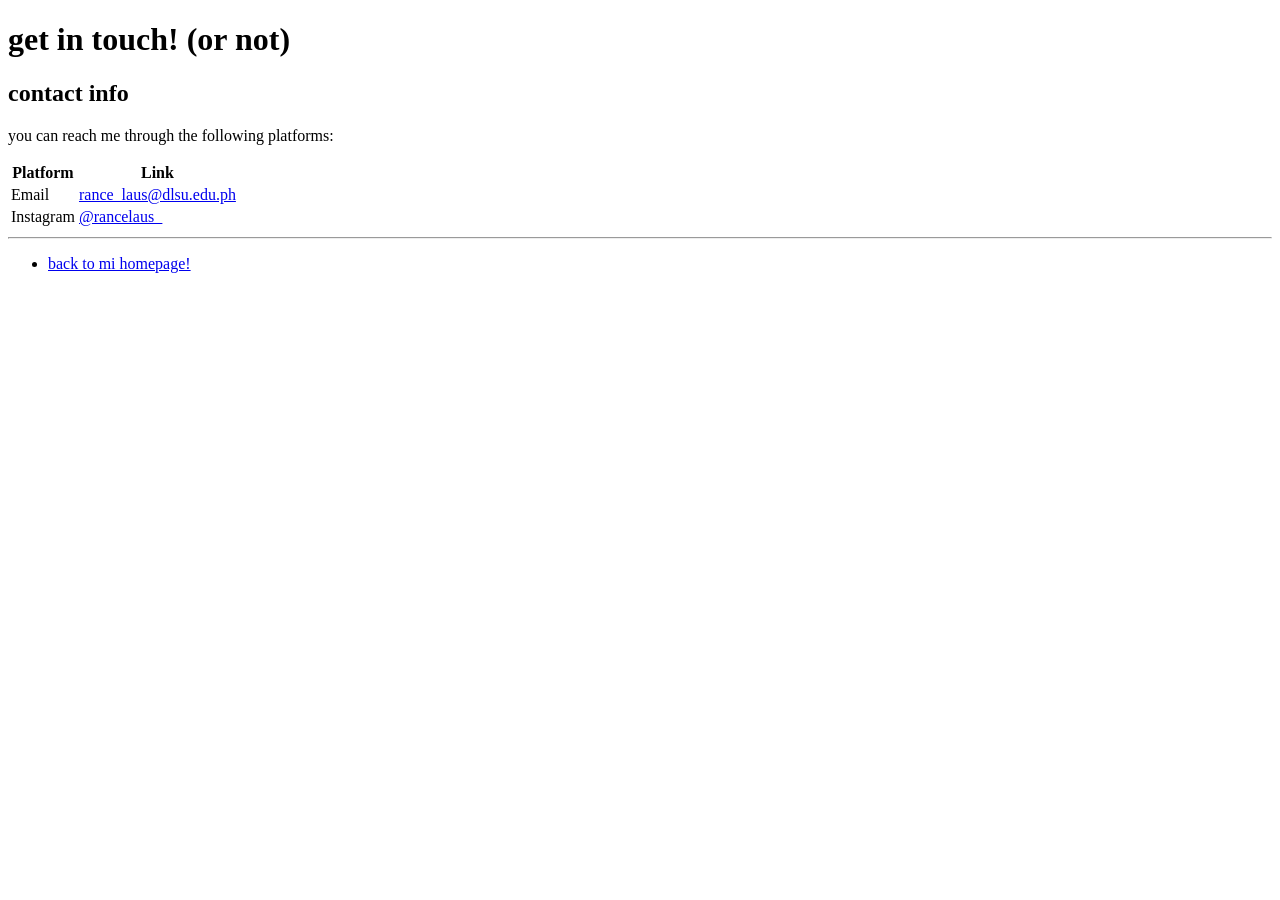
==== contact.html @ 0cc9b41c "initial commit" ====
<!doctype html>
<html>
  <head>
    <title>send me an email!</title>
  </head>

  <body>
    <header>
      <h1>get in touch! (or not)</h1>
    </header>

    <main>
      <section id="contact">
        <h2>contact info</h2>

        <p>you can reach me through the following platforms:</p>

        <table>
          <tr>
            <th>Platform</th>
            <th>Link</th>
          </tr>
          <tr>
            <td>Email</td>
            <td>
              <a href="mailto:rance_laus@dlsu.edu.ph">rance_laus@dlsu.edu.ph</a>
            </td>
          </tr>
          <tr>
            <td>Instagram</td>
            <td>
              <a href="https://www.instagram.com/rancelaus_/">@rancelaus_</a>
            </td>
          </tr>
        </table>
      </section>

      <hr />

      <nav>
        <ul>
          <li><a href="index.html">back to mi homepage!</a></li>
        </ul>
      </nav>
    </main>
  </body>
</html>
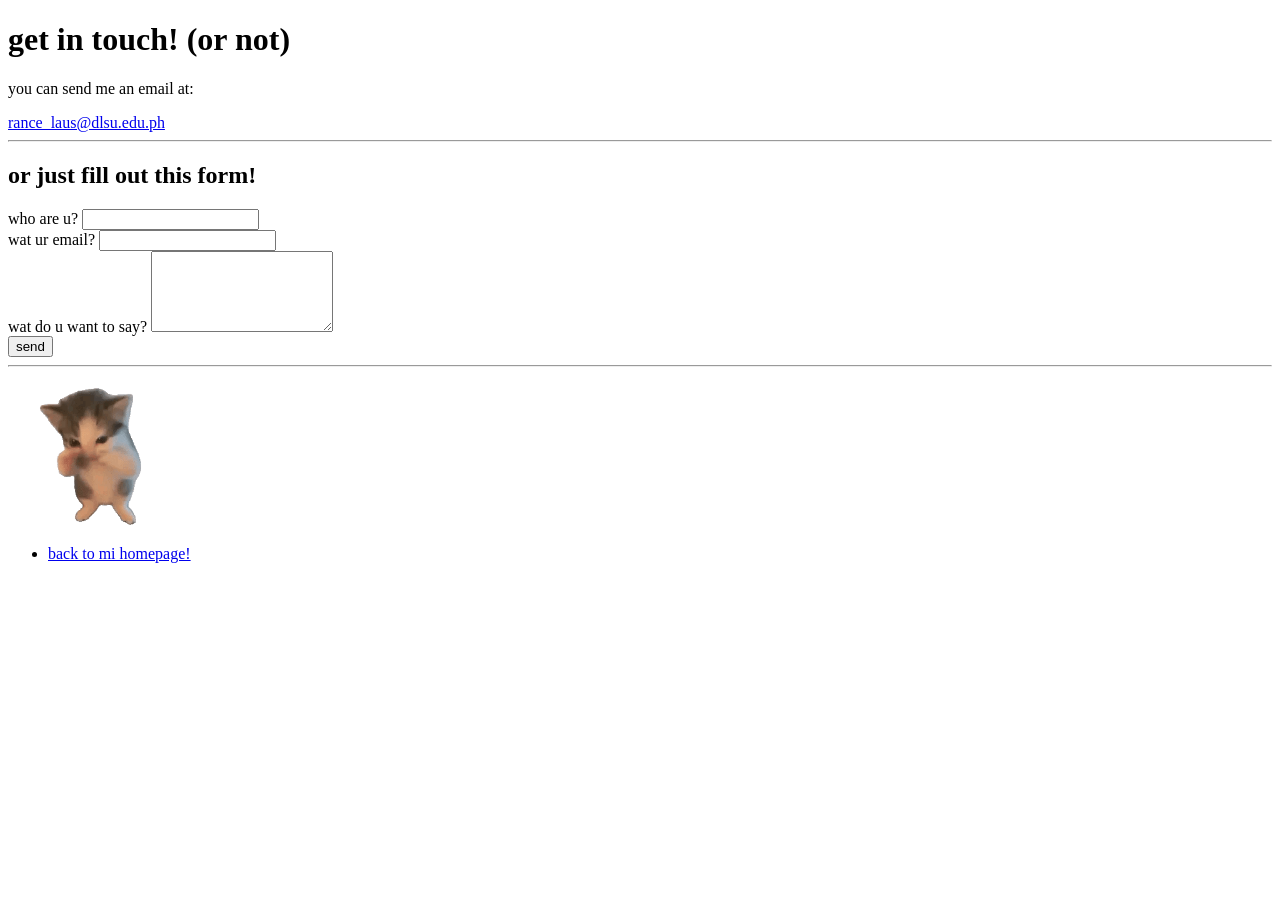
==== commit 4fb48dda: "finalized everything" ====
--- a/contact.html
+++ b/contact.html
@@ -1,7 +1,7 @@
 <!doctype html>
 <html>
   <head>
-    <title>send me an email!</title>
+    <title>send me an email!!</title>
   </head>
 
   <body>
@@ -11,31 +11,43 @@
 
     <main>
       <section id="contact">
-        <h2>contact info</h2>
+        <p>you can send me an email at:</p>
 
-        <p>you can reach me through the following platforms:</p>
-
-        <table>
-          <tr>
-            <th>Platform</th>
-            <th>Link</th>
-          </tr>
-          <tr>
-            <td>Email</td>
-            <td>
-              <a href="mailto:rance_laus@dlsu.edu.ph">rance_laus@dlsu.edu.ph</a>
-            </td>
-          </tr>
-          <tr>
-            <td>Instagram</td>
-            <td>
-              <a href="https://www.instagram.com/rancelaus_/">@rancelaus_</a>
-            </td>
-          </tr>
-        </table>
+        <a href="mailto:rance_laus@dlsu.edu.ph">rance_laus@dlsu.edu.ph</a>
       </section>
 
       <hr />
+
+      <section id="contact-form">
+        <h2>or just fill out this form!</h2>
+
+        <form
+          action="mailto:rance_laus@dlsu.edu.ph"
+          method="post"
+          enctype="text/plain"
+        >
+          <label for="name">who are u?</label>
+          <input type="text" id="name" name="name" required />
+
+          <br />
+
+          <label for="email">wat ur email?</label>
+          <input type="email" id="email" name="email" required />
+
+          <br />
+
+          <label for="message">wat do u want to say?</label>
+          <textarea id="message" name="message" rows="5" required></textarea>
+
+          <br />
+
+          <input type="submit" value="send" />
+        </form>
+      </section>
+
+      <hr />
+
+      <img src="media/dancing_cat.gif" alt="cute dancing cat" width="150" />
 
       <nav>
         <ul>
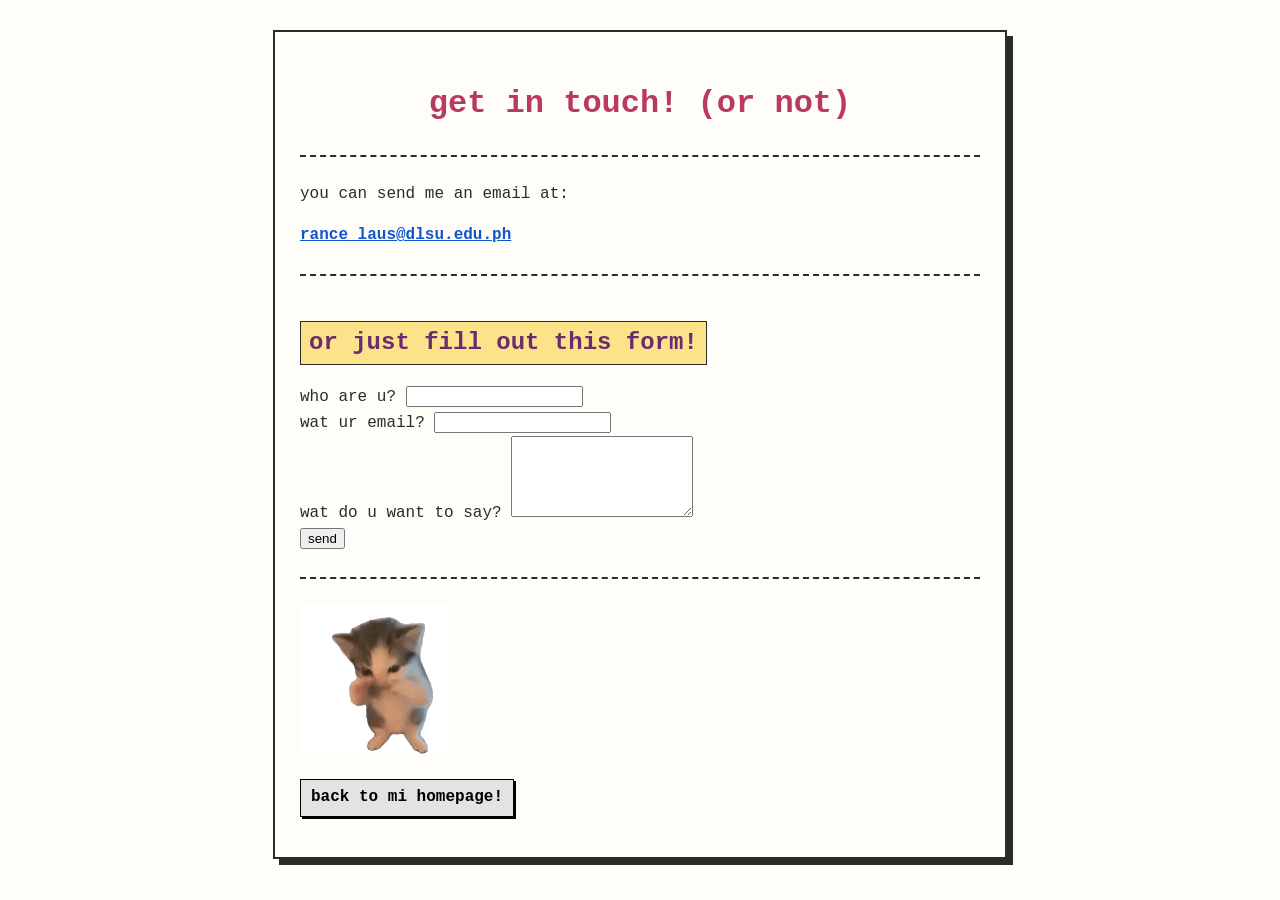
==== commit 057fdacb: "added some more <hr /> and styled it" ====
--- a/contact.html
+++ b/contact.html
@@ -2,11 +2,14 @@
 <html>
   <head>
     <title>send me an email!!</title>
+    <link rel="stylesheet" href="style.css" />
   </head>
 
   <body>
     <header>
       <h1>get in touch! (or not)</h1>
+
+      <hr />
     </header>
 
     <main>
--- a/style.css
+++ b/style.css
@@ -0,0 +1,68 @@
+body {
+  background-color: #fffdf7;
+  color: #2b2b2b;
+  font-family: "Courier New", Courier, monospace;
+  font-size: 16px;
+  line-height: 1.6;
+  max-width: 680px;
+  margin: 30px auto;
+  padding: 25px;
+  border: 2px solid #2b2b2b;
+  box-shadow: 6px 6px 0px #2b2b2b;
+}
+
+h1 {
+  font-size: 32px;
+  color: #b83b5e;
+  text-align: center;
+}
+
+h2 {
+  font-size: 24px;
+  color: #6a2c70;
+  background-color: #fce38a;
+  display: inline-block;
+  padding: 2px 8px;
+  border: 1px solid #2b2b2b;
+}
+
+a {
+  color: #1155cc;
+  text-decoration: underline;
+  font-weight: bold;
+}
+
+a:hover {
+  background-color: #ffe066;
+  color: #000;
+}
+
+nav ul {
+  list-style: none;
+  padding: 0;
+  margin: 15px 0;
+  display: flex;
+  gap: 10px;
+}
+
+nav ul li a {
+  display: inline-block;
+  padding: 5px 10px;
+  background-color: #e3e3e3;
+  color: #000;
+  text-decoration: none;
+  border: 1px solid #000;
+  box-shadow: 2px 2px 0px #000;
+}
+
+nav ul li a:hover {
+  background-color: #fce38a;
+  transform: translate(-1px, -1px);
+  box-shadow: 3px 3px 0px #000;
+}
+
+hr {
+  border: none;
+  border-top: 2px dashed #2b2b2b;
+  margin: 25px 0;
+}
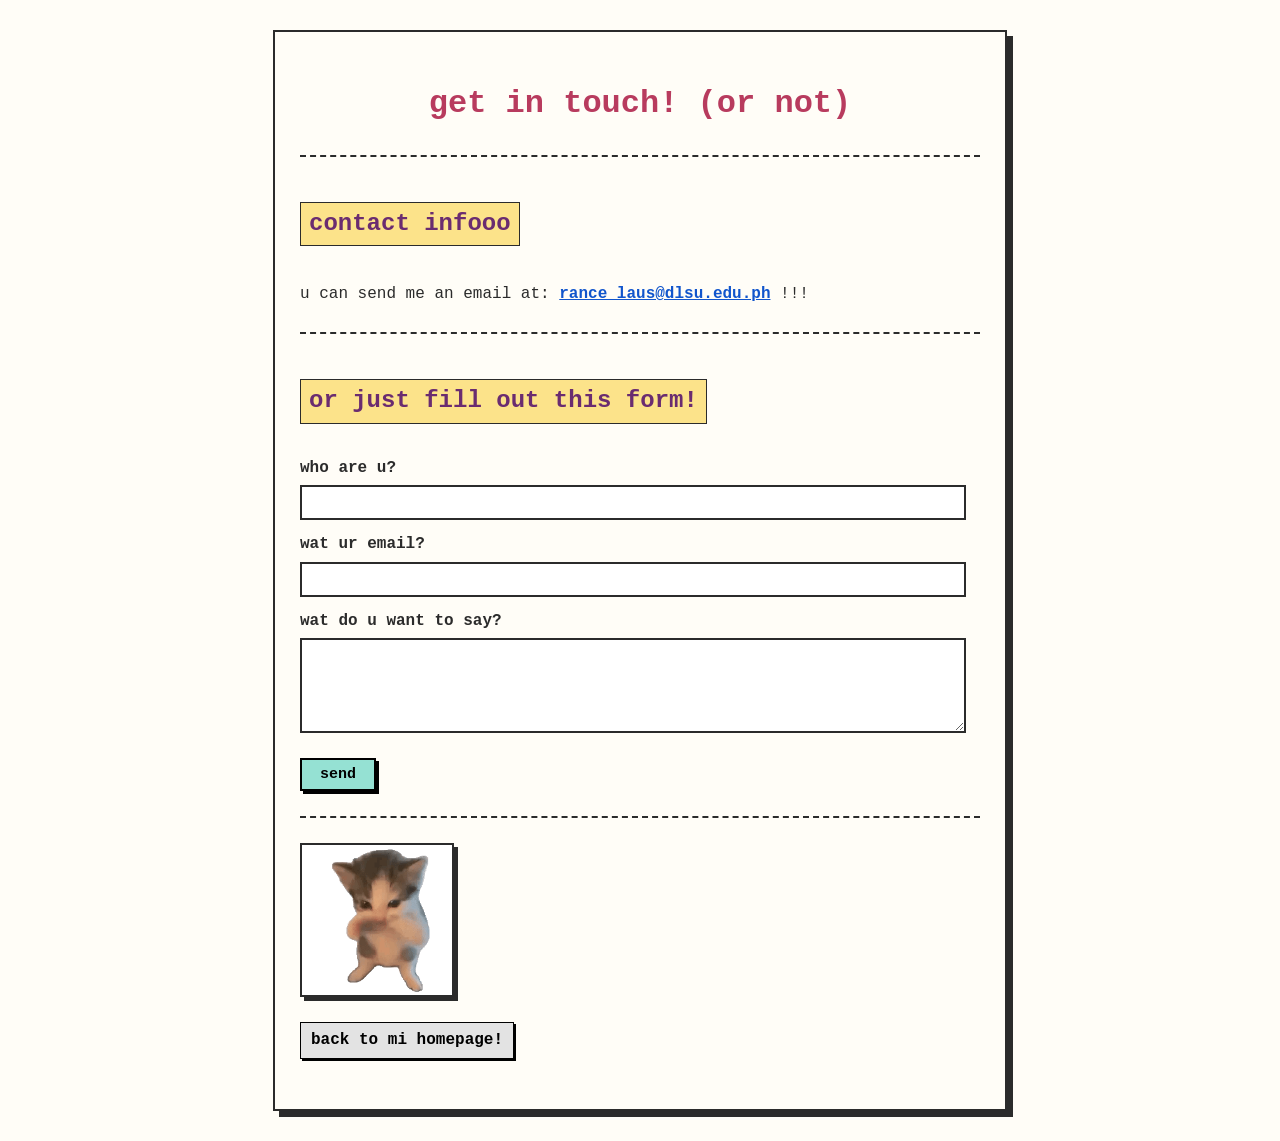
==== commit df352c99: "stylized the submit button" ====
--- a/contact.html
+++ b/contact.html
@@ -14,9 +14,15 @@
 
     <main>
       <section id="contact">
-        <p>you can send me an email at:</p>
+        <h2>contact infooo</h2>
 
-        <a href="mailto:rance_laus@dlsu.edu.ph">rance_laus@dlsu.edu.ph</a>
+        <p>
+          u can send me an email at:
+
+          <a href="mailto:rance_laus@dlsu.edu.ph">rance_laus@dlsu.edu.ph</a>
+
+          !!!
+        </p>
       </section>
 
       <hr />
--- a/style.css
+++ b/style.css
@@ -66,3 +66,79 @@
   border-top: 2px dashed #2b2b2b;
   margin: 25px 0;
 }
+
+ul {
+  padding-left: 20px;
+}
+
+li {
+  margin-bottom: 10px;
+}
+
+img {
+  border: 2px solid #2b2b2b;
+  box-shadow: 4px 4px 0px #2b2b2b;
+}
+
+table {
+  border-collapse: collapse;
+  margin-top: 15px;
+  background-color: #fff;
+  border: 2px solid #2b2b2b;
+}
+
+th,
+td {
+  border: 1px solid #2b2b2b;
+  padding: 10px;
+  text-align: left;
+}
+
+th {
+  background-color: #f38181;
+  color: #fff;
+  text-transform: lowercase;
+}
+
+tr {
+  background-color: #faf5ed;
+}
+
+label {
+  display: block;
+  font-weight: bold;
+  margin-top: 12px;
+  margin-bottom: 4px;
+}
+
+input[type="text"],
+input[type="email"],
+textarea {
+  width: 95%;
+  padding: 8px;
+  background-color: #fff;
+  border: 2px solid #2b2b2b;
+}
+
+input[type="submit"] {
+  margin-top: 15px;
+  padding: 6px 18px;
+  font-family: "Courier New", Courier, monospace;
+  font-size: 15px;
+  font-weight: bold;
+  background-color: #95e1d3;
+  color: #000;
+  border: 2px solid #000;
+  box-shadow: 3px 3px 0px #000;
+  cursor: pointer;
+}
+
+input[type="submit"]:hover {
+  background-color: #38b000;
+  color: #fff;
+}
+
+input[type="submit"]:active {
+  transform: translate(2px, 2px);
+  box-shadow: 1px 1px 0px #000;
+}
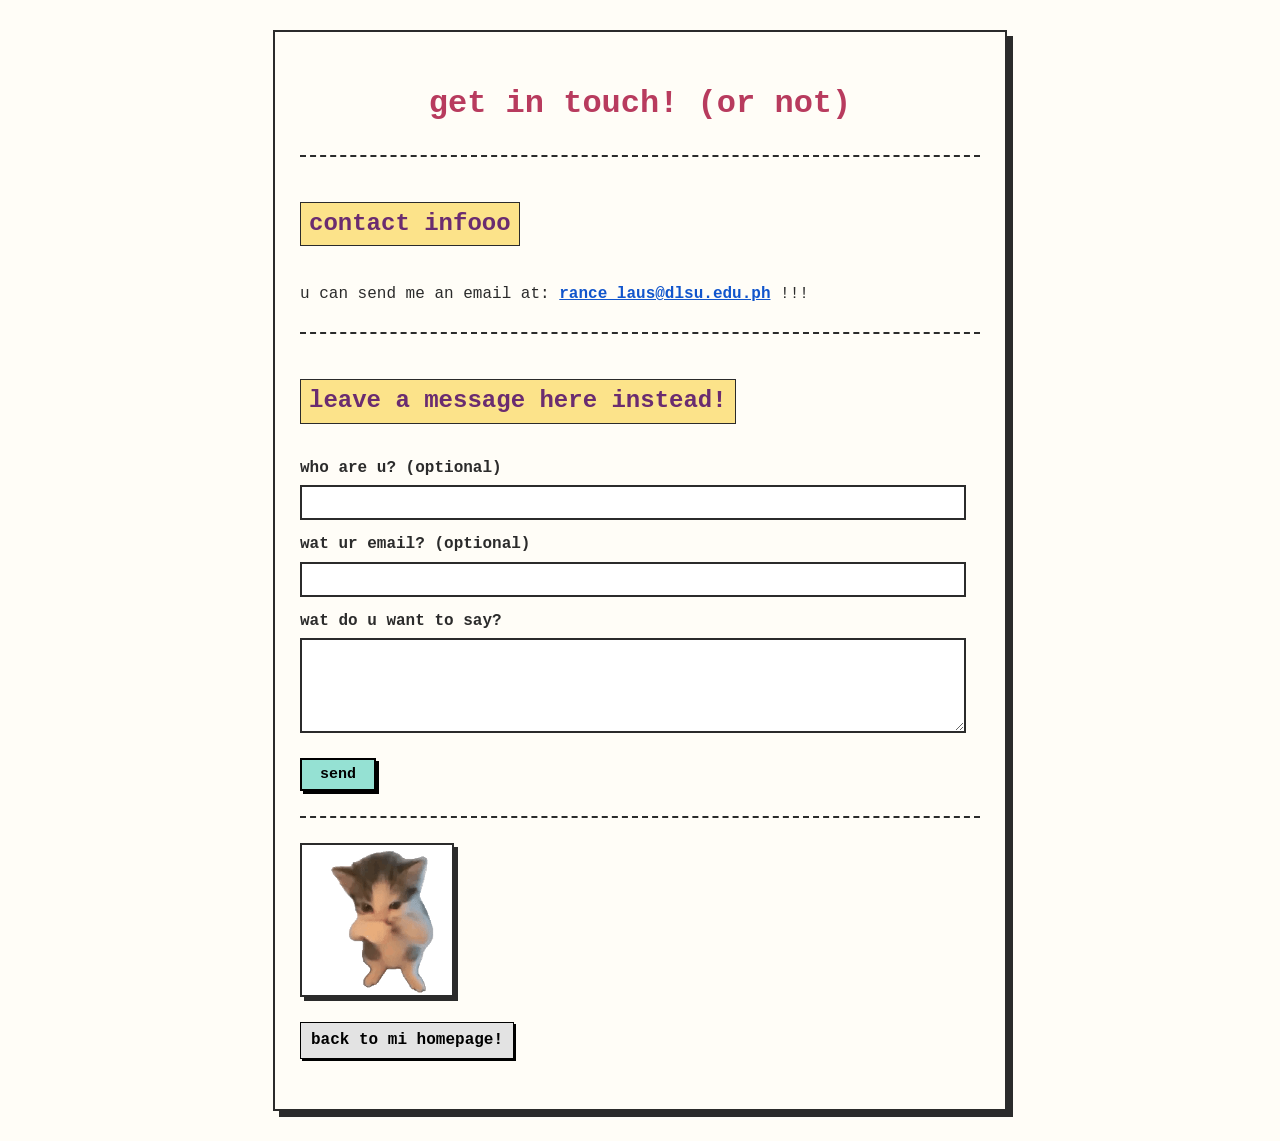
==== commit 215b7bcb: "changed some texts" ====
--- a/contact.html
+++ b/contact.html
@@ -28,20 +28,20 @@
       <hr />
 
       <section id="contact-form">
-        <h2>or just fill out this form!</h2>
+        <h2>leave a message here instead!</h2>
 
         <form
           action="mailto:rance_laus@dlsu.edu.ph"
           method="post"
           enctype="text/plain"
         >
-          <label for="name">who are u?</label>
-          <input type="text" id="name" name="name" required />
+          <label for="name">who are u? (optional)</label>
+          <input type="text" id="name" name="name" />
 
           <br />
 
-          <label for="email">wat ur email?</label>
-          <input type="email" id="email" name="email" required />
+          <label for="email">wat ur email? (optional)</label>
+          <input type="email" id="email" name="email" />
 
           <br />
 
